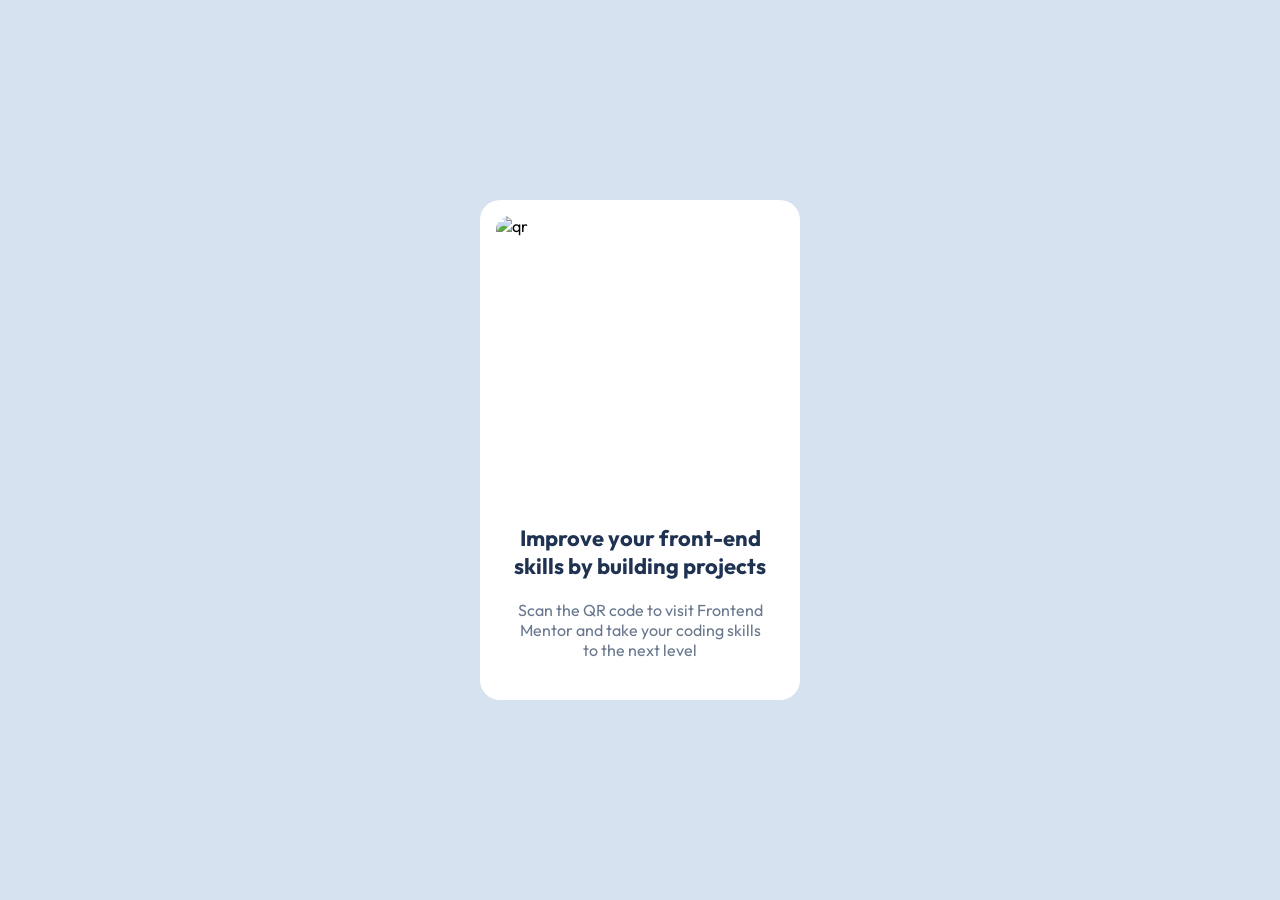
==== index.html @ d69d38ad "Add files via upload initial commit" ====
<!DOCTYPE html>
<html lang="en">
<head>
  <meta charset="UTF-8">
  <meta name="viewport" content="width=device-width, initial-scale=1.0">
  <title>Document</title>
  <link rel="stylesheet" href="styles.css">
</head>
<body>
  <div class="container">
    <img src="images/image-qr-code.png" alt="qr" class="qr" height="288px" width="288px">
    <div class="text-container">
    <div class="text-1">
      Improve your front-end skills by building projects
    </div>
    <div class="text-2">
      Scan the QR code to visit Frontend Mentor and take your coding skills to the next level
    </div>
    </div>
  </div>
</body>
</html>
---- styles.css ----
@import url('https://fonts.googleapis.com/css2?family=Outfit:wght@100..900&display=swap');

html,body{
    height: 100%;
    display: flex;
    align-items: center;
    justify-content: center;
    font-family: "Outfit", sans-serif;
    background-color:  hsl(212, 45%, 89%);
}
.container{
    display: flex;
    flex-direction: column;
    align-items: center;
    background-color: white;
    max-width: 320px;
    max-height: 499px;
    padding: 16px;
    padding-bottom: 40px;
    border-radius: 20px;
}
.qr{
    border-radius: 14px;
    max-width: 100%;
    height: auto;
}
.text-container{
    text-align: center;
    max-width: 256px;
    display: flex;
    flex-direction: column;
    padding-top: 20px;
    gap: 20px;
}
.text-1{
    font-weight: bold;
    font-size: 22px;
    color: hsl(218, 44%, 22%);
}
.text-2{
    color: hsl(216, 15%, 48%);
}
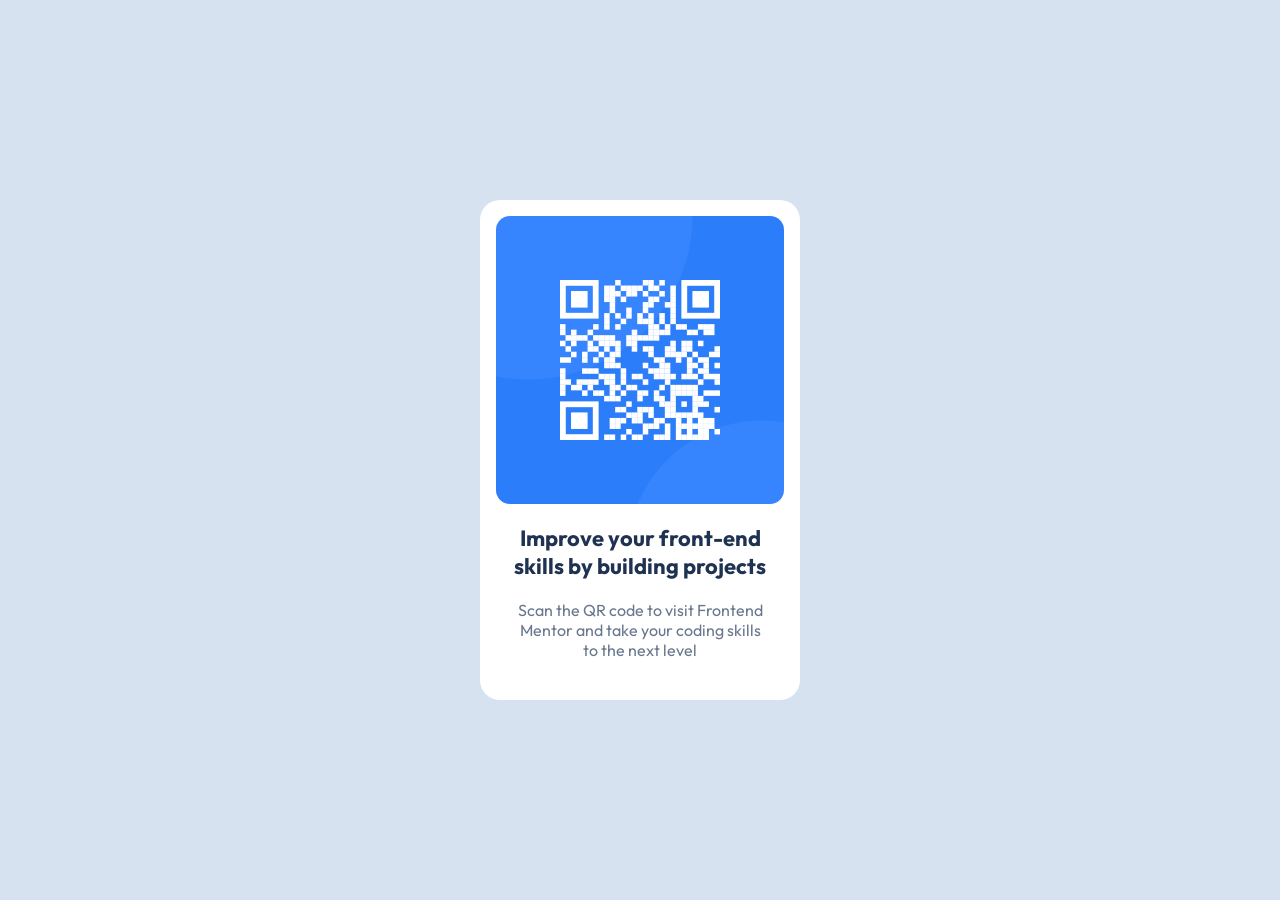
==== commit af87207c: "Add files via upload" ====
--- a/index.html
+++ b/index.html
@@ -3,7 +3,8 @@
 <head>
   <meta charset="UTF-8">
   <meta name="viewport" content="width=device-width, initial-scale=1.0">
-  <title>Document</title>
+  <title>QR component</title>
+  <link rel="icon" href="images/favicon-32x32.png">
   <link rel="stylesheet" href="styles.css">
 </head>
 <body>
